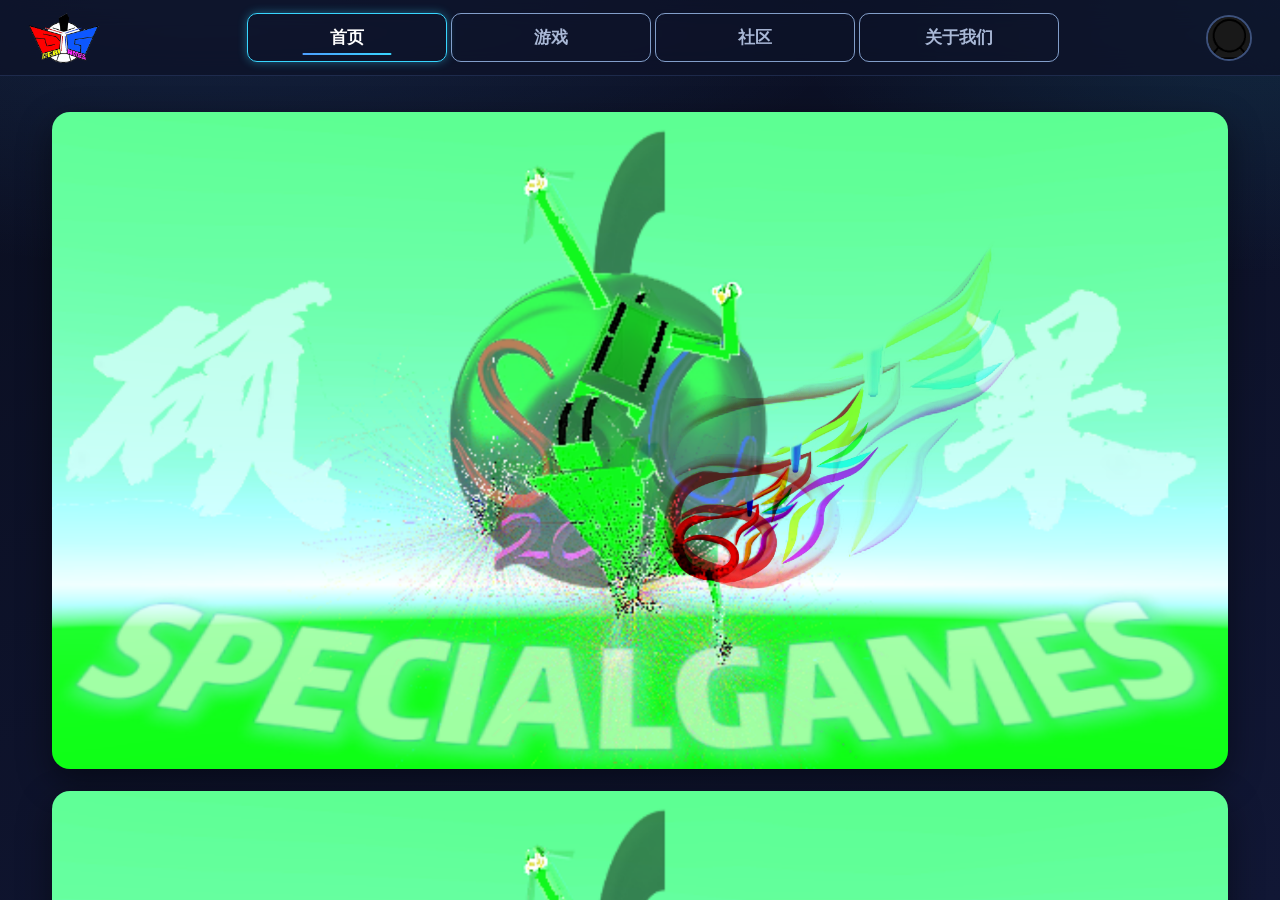
==== index.html @ 678e60a0 "1 1" ====
<!DOCTYPE html>
<html lang="zh-CN">
<head>
<meta charset="UTF-8">
<meta name="viewport" content="width=device-width, initial-scale=1.0">
<title>硕果游戏SpecialGames</title>
<meta name="description" content="硕果游戏SpecialGames官网">
<meta name="keywords" content="硕果游戏SpecialGames,追命战士DreamingFighter">
<meta name="author" content="硕果游戏SpecialGames">
<link rel="stylesheet" href="style.css">
</head>
<body>
    <header class="navbar">
        <a class="brand" href="index.html"><img src="SG.png" alt="硕果游戏徽标"></a>
        <nav class="nav-links">
            <a href="index.html" class="nav-link active">首页</a>
            <a href="Games.html" class="nav-link">游戏</a>
            <a href="shequ.html" class="nav-link">社区</a>
            <a href="About.html" class="nav-link">关于我们</a>
        </nav>
        <div class="avatar">
            <img src="默认头像.png" alt="头像">
        </div>
    </header>
    <main class="main center">
        <div class="home-hero rise">
            <a class="banner" href="DreamingFighter.html"><img src="硕果游戏2026.png" alt="追命战士 DreamingFighter"></a>
            <img class="hero-img" src="硕果游戏2026.png" alt="硕果游戏 SpecialGames">
        </div>
    </main>
</body>
</html>
---- style.css ----
/* ===============================================================
   硕果游戏 SpecialGames 官网 - 全局样式
   统一配色（暗色游戏风）+ 排版 + 动效
   =============================================================== */

:root {
    /* 背景与表面 */
    --bg: #0a0e1f;
    --bg-2: #111735;
    --surface: #16203f;
    --surface-2: #1d2a55;

    /* 边框 */
    --border: rgba(120, 160, 255, 0.16);
    --border-strong: rgba(140, 180, 255, 0.38);

    /* 文字 */
    --text: #eef4ff;
    --text-dim: #a9b8d6;

    /* 强调色 */
    --accent: #4d9fff;
    --accent-2: #38d6ff;
    --accent-soft: rgba(77, 159, 255, 0.14);
    --gold: #ffc94d;
    --grad: linear-gradient(135deg, #4d9fff 0%, #38d6ff 100%);

    /* 圆角 / 阴影 / 过渡 */
    --radius: 16px;
    --shadow-sm: 0 4px 14px rgba(0, 0, 0, 0.35);
    --shadow: 0 12px 34px rgba(0, 0, 0, 0.45);
    --shadow-glow: 0 14px 44px rgba(77, 159, 255, 0.4);
    --t: 0.25s cubic-bezier(0.4, 0, 0.2, 1);
}

* {
    margin: 0;
    padding: 0;
    box-sizing: border-box;
}

html,
body {
    height: 100vh;
}

body {
    font-family: "Segoe UI", "Microsoft YaHei", "PingFang SC", system-ui, sans-serif;
    color: var(--text);
    background:
        radial-gradient(1200px 600px at 15% -10%, rgba(77, 159, 255, 0.18), transparent 60%),
        radial-gradient(900px 500px at 100% 0%, rgba(56, 214, 255, 0.12), transparent 55%),
        linear-gradient(160deg, var(--bg) 0%, var(--bg-2) 100%);
    display: flex;
    flex-direction: column;
    align-items: center;
    width: 100%;
    overflow-x: hidden;
}

a {
    color: inherit;
    text-decoration: none;
}

img {
    display: block;
    max-width: 100%;
}

/* ============ 顶部导航 ============ */
.navbar {
    display: flex;
    align-items: center;
    justify-content: space-between;
    width: 100%;
    height: 76px;
    padding: 0 28px;
    gap: 16px;
    background: rgba(13, 18, 40, 0.78);
    backdrop-filter: blur(14px);
    -webkit-backdrop-filter: blur(14px);
    border-bottom: 1px solid var(--border);
    z-index: 20;
}

.brand {
    display: flex;
    align-items: center;
}

.brand img {
    height: 52px;
    width: auto;
    transition: transform var(--t);
}

.brand:hover img {
    transform: rotate(-6deg) scale(1.05);
}

.nav-links {
    display: flex;
    align-items: center;
    gap: 4px;
}

.nav-link {
    position: relative;
    padding: 12px 0;
    width: 200px;
    text-align: center;
    font-size: 17px;
    font-weight: 600;
    color: var(--text-dim);
    border: 1px solid rgba(170, 205, 255, 0.75);
    border-radius: 10px;
    transition: color var(--t), background var(--t), border-color var(--t), box-shadow var(--t);
}

.nav-link::after {
    content: "";
    position: absolute;
    left: 50%;
    bottom: 6px;
    width: 0;
    height: 2px;
    background: var(--grad);
    transform: translateX(-50%);
    transition: width var(--t);
    border-radius: 2px;
}

.nav-link:hover {
    color: var(--text);
    background: var(--accent-soft);
    border-color: var(--accent);
    box-shadow: 0 0 12px rgba(77, 159, 255, 0.35);
}

.nav-link:hover::after,
.nav-link.active::after {
    width: 45%;
}

.nav-link.active {
    color: #ffffff;
    border-color: var(--accent-2);
    box-shadow: 0 0 10px rgba(56, 214, 255, 0.4);
}

.avatar {
    display: flex;
    align-items: center;
}

.avatar img {
    width: 46px;
    height: 46px;
    border-radius: 50%;
    object-fit: cover;
    border: 2px solid var(--border-strong);
    transition: transform var(--t), border-color var(--t);
    cursor: pointer;
}

.avatar:hover img {
    transform: scale(1.1);
    border-color: var(--accent);
}

/* ============ 主内容容器 ============ */
.main {
    flex: 1;
    width: 100%;
    overflow: auto;
    display: flex;
    gap: 18px;
    padding: 24px;
    min-height: 0;
}

.main.center {
    justify-content: center;
}

/* 使用 auto margin 垂直居中：内容超出视口时可正常向下滚动，避免顶部被裁切 */
.main.center > * {
    margin-block: auto;
}

.content-col {
    flex: 1;
    display: flex;
    flex-direction: column;
    align-items: center;
    padding: 8px;
    min-width: 0;
}

/* 防止弹性布局压缩子元素（横幅/标题/网格被压塌） */
.content-col > * {
    flex-shrink: 0;
}

/* ============ 通用面板 / 卡片 ============ */
.panel {
    background: var(--surface);
    border: 1px solid var(--border);
    border-radius: var(--radius);
    box-shadow: var(--shadow-sm);
}

.yinying {
    box-shadow: var(--shadow);
}

/* ============ 侧边栏（游戏列表） ============ */
.ceBian {
    display: flex;
    flex-direction: column;
    align-items: stretch;
    width: 240px;
    flex-shrink: 0;
    gap: 4px;
    padding: 4px;
}

.DF,
.CH {
    display: block;
    width: 100%;
    padding: 14px 18px;
    margin: 4px 0;
    font-size: 15px;
    text-align: center;
    border-radius: 12px;
    border: 1px solid var(--border);
    color: var(--text);
    transition: background var(--t), color var(--t), transform var(--t), border-color var(--t);
}

.DF {
    background: var(--accent-soft);
}

.CH {
    background: rgba(255, 201, 77, 0.12);
}

.DF:hover,
.DF.active {
    background: var(--accent);
    color: #fff;
    border-color: var(--accent);
    transform: translateX(6px);
}

.CH:hover {
    background: var(--gold);
    color: #1a1505;
    transform: translateX(6px);
}

/* ============ 首页横幅 ============ */
.home-hero {
    display: flex;
    flex-direction: column;
    align-items: center;
    gap: 22px;
    width: 100%;
    max-width: 1200px;
    padding: 12px;
}

.banner {
    display: block;
    width: 100%;
    border-radius: 18px;
    overflow: hidden;
    box-shadow: var(--shadow);
    transition: transform var(--t), box-shadow var(--t);
}

.banner img {
    display: block;
    width: 100%;
    height: auto;
}

.banner:hover {
    transform: translateY(-4px);
    box-shadow: var(--shadow-glow);
}

.hero-img {
    width: 100%;
    height: auto;
    border-radius: 18px;
    box-shadow: var(--shadow);
}

/* ============ 游戏卡片（Games） ============ */
.栏 {
    display: flex;
    width: 100%;
    flex-wrap: wrap;
    justify-content: flex-start;
    align-content: flex-start;
    gap: 12px;
}

.DFk,
.CHk {
    width: 240px;
    height: 300px;
    margin: 20px;
    border-radius: 20px;
    background: linear-gradient(180deg, var(--surface-2), var(--surface));
    border: 1px solid var(--border-strong);
    box-shadow: var(--shadow);
    display: flex;
    flex-direction: column;
    align-items: center;
    justify-content: center;
    gap: 10px;
    transition: transform var(--t), box-shadow var(--t), border-color var(--t);
}

.DFk:hover,
.CHk:hover {
    transform: translateY(-8px);
    border-color: var(--accent);
    box-shadow: var(--shadow-glow);
}

.DFk img,
.CHk img {
    width: 190px;
    height: 190px;
    border-radius: 16px;
    object-fit: cover;
    transition: transform var(--t);
}

.DFk:hover img,
.CHk:hover img {
    transform: scale(1.06);
}

.DFk p,
.CHk p {
    color: var(--text);
    font-size: 16px;
}

.DFk p + p,
.CHk p + p {
    color: var(--text-dim);
    font-size: 14px;
}

/* 龙之芯系列：金色配色，与侧边栏 .CH 统一 */
.CHk {
    background: linear-gradient(180deg, rgba(255, 201, 77, 0.20), rgba(255, 201, 77, 0.05));
    border-color: rgba(255, 201, 77, 0.45);
}

.CHk:hover {
    border-color: var(--gold);
    box-shadow: 0 14px 44px rgba(255, 201, 77, 0.4);
}

/* ============ 游戏详情页 ============ */
.title-card {
    width: 98%;
    text-align: center;
    padding: 24px;
    margin: 18px 0;
    background: linear-gradient(180deg, var(--surface-2), var(--surface));
    border: 1px solid var(--border-strong);
    border-radius: var(--radius);
    box-shadow: var(--shadow-sm);
}

.title-card h1 {
    font-size: 36px;
    letter-spacing: 1px;
    background: var(--grad);
    -webkit-background-clip: text;
    background-clip: text;
    color: transparent;
}

.栏框 {
    width: 220px;
    height: 220px;
    margin: 12px;
    border-radius: 14px;
    overflow: hidden;
    background: var(--surface);
    border: 1px solid var(--border);
    transition: transform var(--t), box-shadow var(--t), border-color var(--t);
    display: flex;
    align-items: center;
    justify-content: center;
}

.栏框:hover {
    transform: translateY(-6px) scale(1.02);
    border-color: var(--accent);
    box-shadow: var(--shadow-glow);
}

.栏框 img {
    width: 100%;
    height: 100%;
    object-fit: cover;
    transition: transform 0.35s ease;
}

.栏框:hover img {
    transform: scale(1.08);
}

/* ============ 社区页 ============ */
.feed {
    flex: 3;
    display: flex;
    flex-direction: column;
    align-items: center;
    justify-content: center;
    gap: 20px;
    min-height: 60vh;
}

.placeholder-text {
    color: var(--text-dim);
    font-size: 18px;
}

.side-panel {
    flex: 1;
    display: flex;
    flex-direction: column;
    padding: 14px;
    gap: 12px;
}

.side-block {
    background: rgba(255, 255, 255, 0.05);
    border: 1px solid var(--border);
    border-radius: 12px;
    padding: 18px;
    color: var(--text-dim);
    font-size: 15px;
}

.side-block.grow {
    flex: 1;
}

.search {
    width: 75%;
    height: 50px;
    padding: 10px 18px;
    font-size: 16px;
    color: var(--text);
    background: rgba(255, 255, 255, 0.06);
    border: 1px solid var(--border-strong);
    border-radius: 12px;
    outline: none;
    transition: border-color var(--t), background var(--t), box-shadow var(--t);
}

.search::placeholder {
    color: var(--text-dim);
}

.search:focus {
    border-color: var(--accent);
    box-shadow: 0 0 0 4px var(--accent-soft);
    background: rgba(255, 255, 255, 0.1);
}

.empty-state {
    padding: 48px 64px;
    color: var(--text-dim);
    font-size: 18px;
}

/* ============ 入场动效 ============ */
@keyframes rise {
    from {
        opacity: 0;
        transform: translateY(18px);
    }
    to {
        opacity: 1;
        transform: translateY(0);
    }
}

.rise {
    animation: rise 0.55s var(--t) both;
}

/* ============ 滚动条（深色主题） ============ */
.main::-webkit-scrollbar {
    width: 10px;
}

.main::-webkit-scrollbar-thumb {
    background: var(--surface-2);
    border-radius: 6px;
}

.main::-webkit-scrollbar-thumb:hover {
    background: var(--accent);
}

.main::-webkit-scrollbar-track {
    background: transparent;
}

/* ============ 响应式 ============ */
@media (max-width: 1050px) {
    .nav-links {
        flex: 1;
        min-width: 0;
        justify-content: center;
    }

    .nav-link {
        width: auto;
        max-width: 200px;
        flex: 1 1 0;
        min-width: 0;
    }
}

@media (max-width: 760px) {
    .navbar {
        height: 64px;
        padding: 0 14px;
        gap: 10px;
    }

    .brand img {
        height: 40px;
    }

    .nav-link {
        padding: 10px 4px;
        font-size: 14px;
    }

    .avatar img {
        width: 38px;
        height: 38px;
    }

    .ceBian {
        display: none;
    }

    .main {
        padding: 14px;
    }

    .DFk,
    .CHk {
        margin: 10px;
    }

    .title-card h1 {
        font-size: 26px;
    }
}

@media (max-width: 420px) {
    .nav-link {
        font-size: clamp(9px, 3vw, 12px);
        padding: 10px 2px;
    }
}

@media (prefers-reduced-motion: reduce) {
    *,
    *::before,
    *::after {
        animation-duration: 0.001ms !important;
        transition-duration: 0.001ms !important;
    }
}
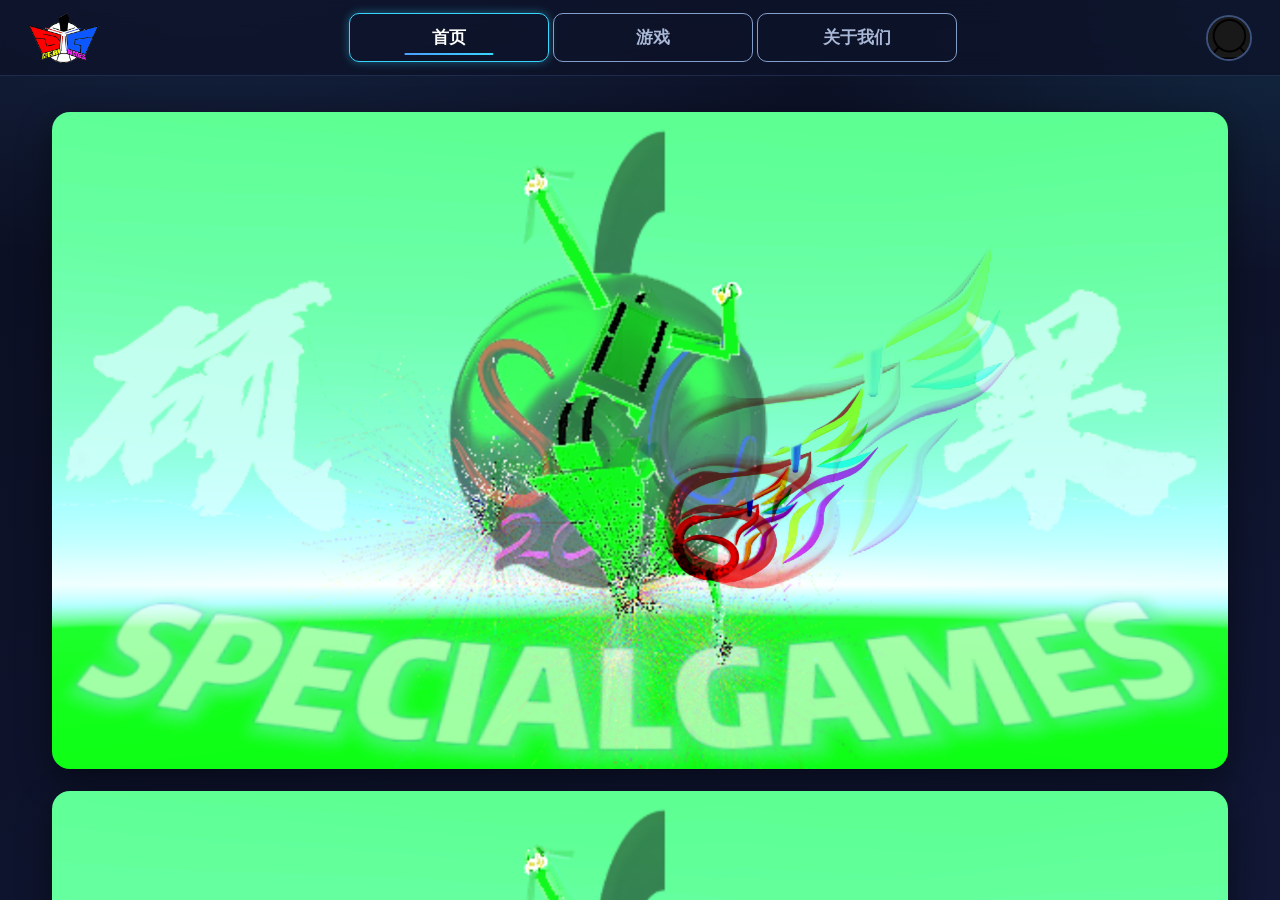
==== commit a4763791: "Add files via upload 战略问题，暂时把社区砍掉" ====
--- a/index.html
+++ b/index.html
@@ -15,7 +15,7 @@
         <nav class="nav-links">
             <a href="index.html" class="nav-link active">首页</a>
             <a href="Games.html" class="nav-link">游戏</a>
-            <a href="shequ.html" class="nav-link">社区</a>
+            <!--<a href="shequ.html" class="nav-link">社区</a>-->
             <a href="About.html" class="nav-link">关于我们</a>
         </nav>
         <div class="avatar">
--- a/style.css
+++ b/style.css
@@ -539,6 +539,51 @@
     }
 }
 
+/* 栏内组件：屏幕窄于 900px 时每行至少两格 */
+@media (max-width: 900px) {
+    .栏 {
+        display: grid;
+        grid-template-columns: repeat(2, minmax(0, 1fr));
+        gap: 10px;
+    }
+
+    .DFk,
+    .CHk {
+        width: auto;
+        height: auto;
+        margin: 0;
+        padding: 12px;
+        gap: 6px;
+        border-radius: 16px;
+    }
+
+    .DFk img,
+    .CHk img {
+        width: 100%;
+        height: auto;
+        max-width: 190px;
+        aspect-ratio: 1 / 1;
+        border-radius: 12px;
+    }
+
+    .DFk p,
+    .CHk p {
+        font-size: 13px;
+    }
+
+    .DFk p + p,
+    .CHk p + p {
+        font-size: 11px;
+    }
+
+    .栏框 {
+        width: auto;
+        height: auto;
+        margin: 0;
+        aspect-ratio: 1 / 1;
+    }
+}
+
 @media (max-width: 760px) {
     .navbar {
         height: 64px;
@@ -566,11 +611,6 @@
 
     .main {
         padding: 14px;
-    }
-
-    .DFk,
-    .CHk {
-        margin: 10px;
     }
 
     .title-card h1 {
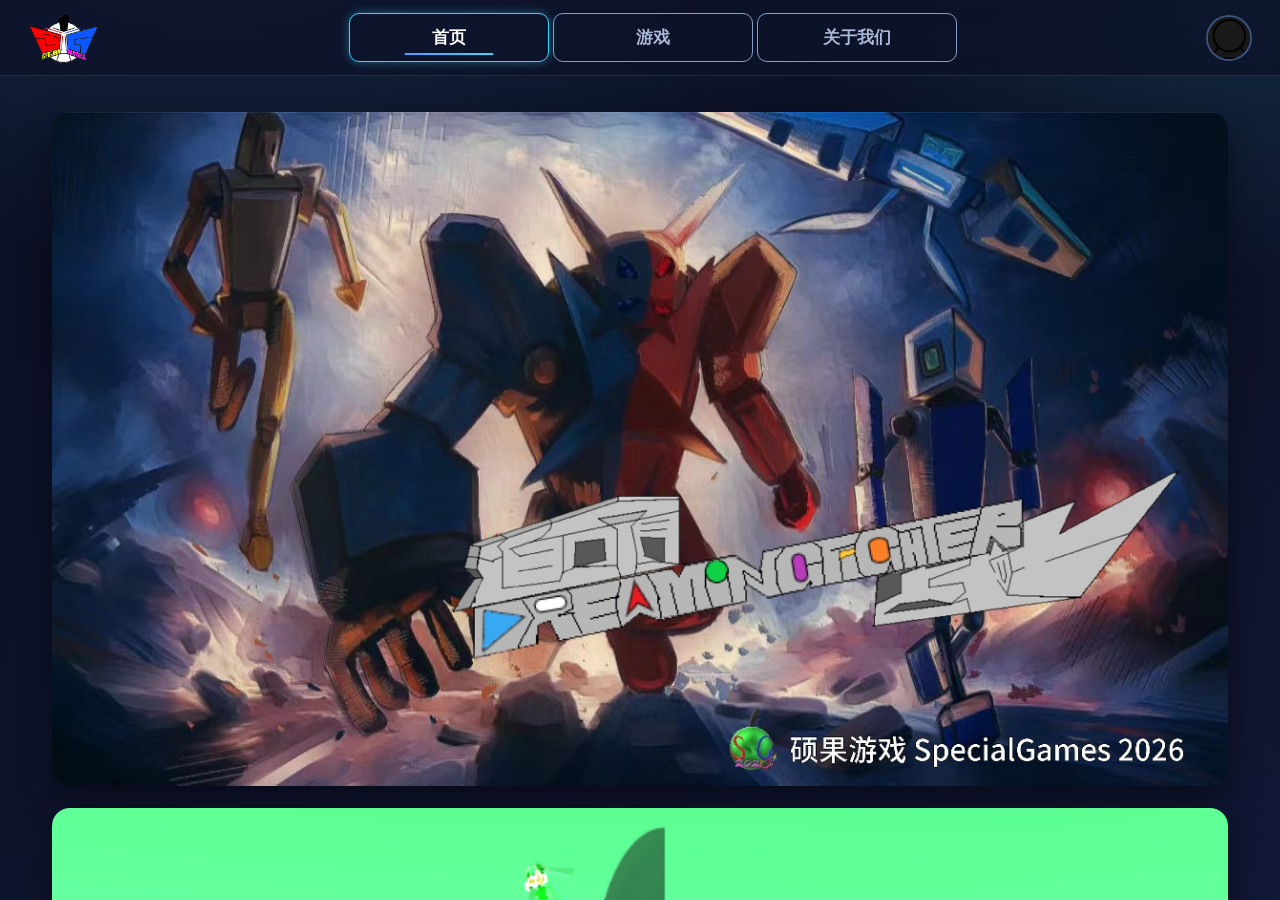
==== commit 43987809: "Add files via upload 增加宣传图" ====
--- a/index.html
+++ b/index.html
@@ -24,7 +24,7 @@
     </header>
     <main class="main center">
         <div class="home-hero rise">
-            <a class="banner" href="DreamingFighter.html"><img src="硕果游戏2026.png" alt="追命战士 DreamingFighter"></a>
+            <a class="banner" href="DreamingFighter.html"><img src="DF主宣传图.jpg" alt="追命战士 DreamingFighter"></a>
             <img class="hero-img" src="硕果游戏2026.png" alt="硕果游戏 SpecialGames">
         </div>
     </main>
--- a/style.css
+++ b/style.css
@@ -147,6 +147,7 @@
     color: #ffffff;
     border-color: var(--accent-2);
     box-shadow: 0 0 10px rgba(56, 214, 255, 0.4);
+    pointer-events: none;
 }
 
 .avatar {
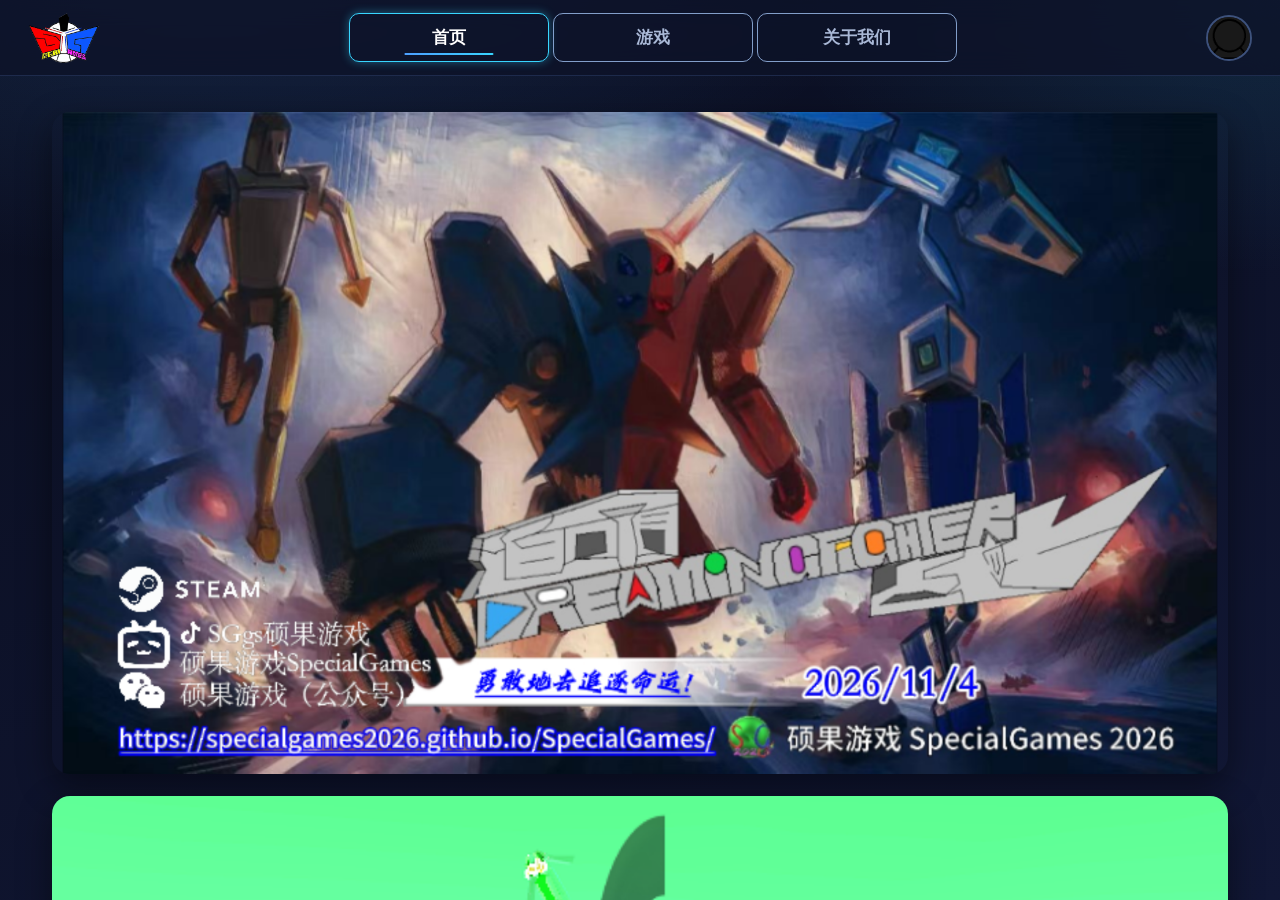
==== commit 91e5a796: "Add files via upload" ====
--- a/index.html
+++ b/index.html
@@ -24,7 +24,7 @@
     </header>
     <main class="main center">
         <div class="home-hero rise">
-            <a class="banner" href="DreamingFighter.html"><img src="DF主宣传图.jpg" alt="追命战士 DreamingFighter"></a>
+            <a class="banner" href="DreamingFighter.html"><img src="DF发售图.png" alt="追命战士 DreamingFighter"></a>
             <img class="hero-img" src="硕果游戏2026.png" alt="硕果游戏 SpecialGames">
         </div>
     </main>
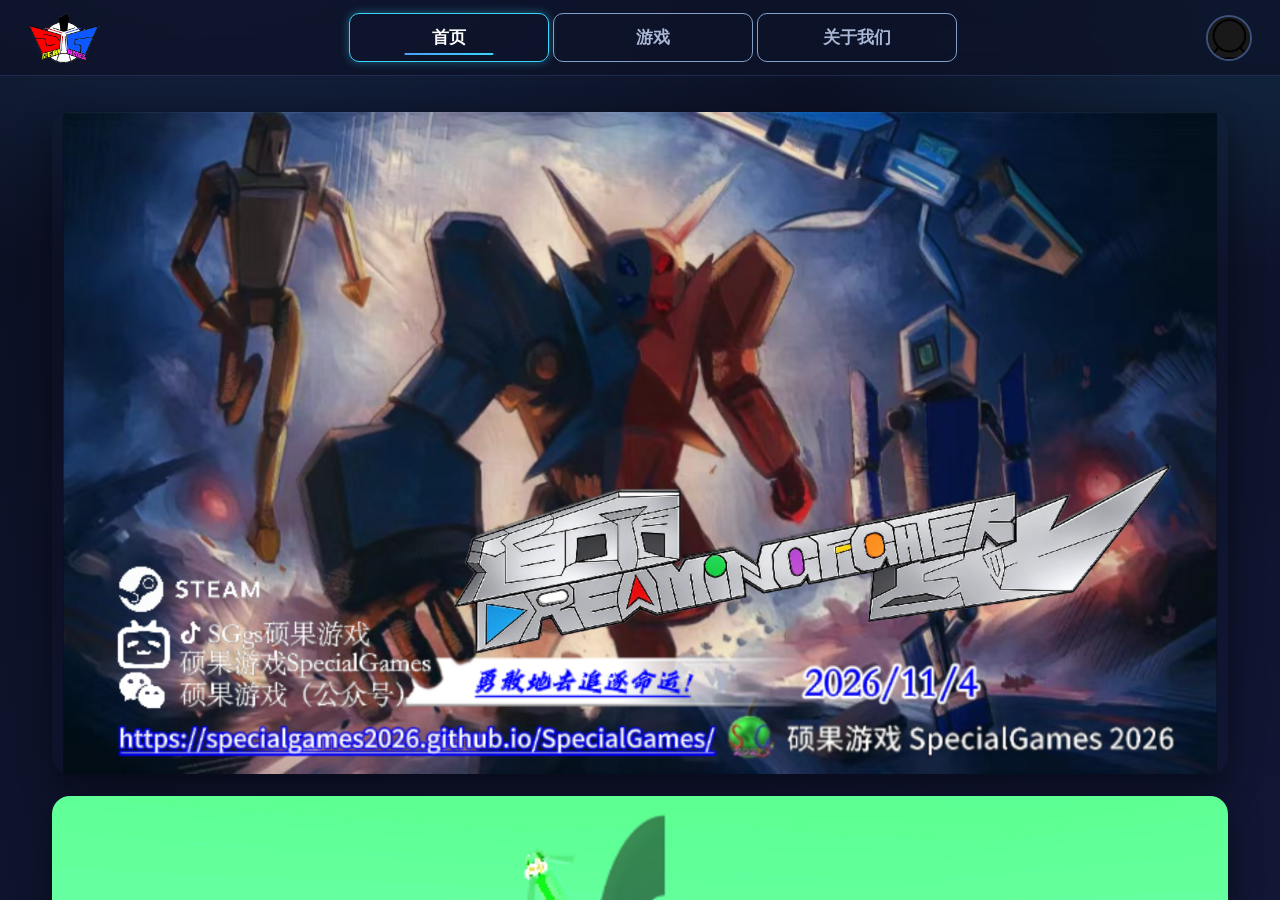
==== commit 052a4b59: "Add files via upload" ====
--- a/index.html
+++ b/index.html
@@ -3,6 +3,7 @@
 <head>
 <meta charset="UTF-8">
 <meta name="viewport" content="width=device-width, initial-scale=1.0">
+<link rel="icon" href="SG.png" type="image/png">
 <title>硕果游戏SpecialGames</title>
 <meta name="description" content="硕果游戏SpecialGames官网">
 <meta name="keywords" content="硕果游戏SpecialGames,追命战士DreamingFighter">
